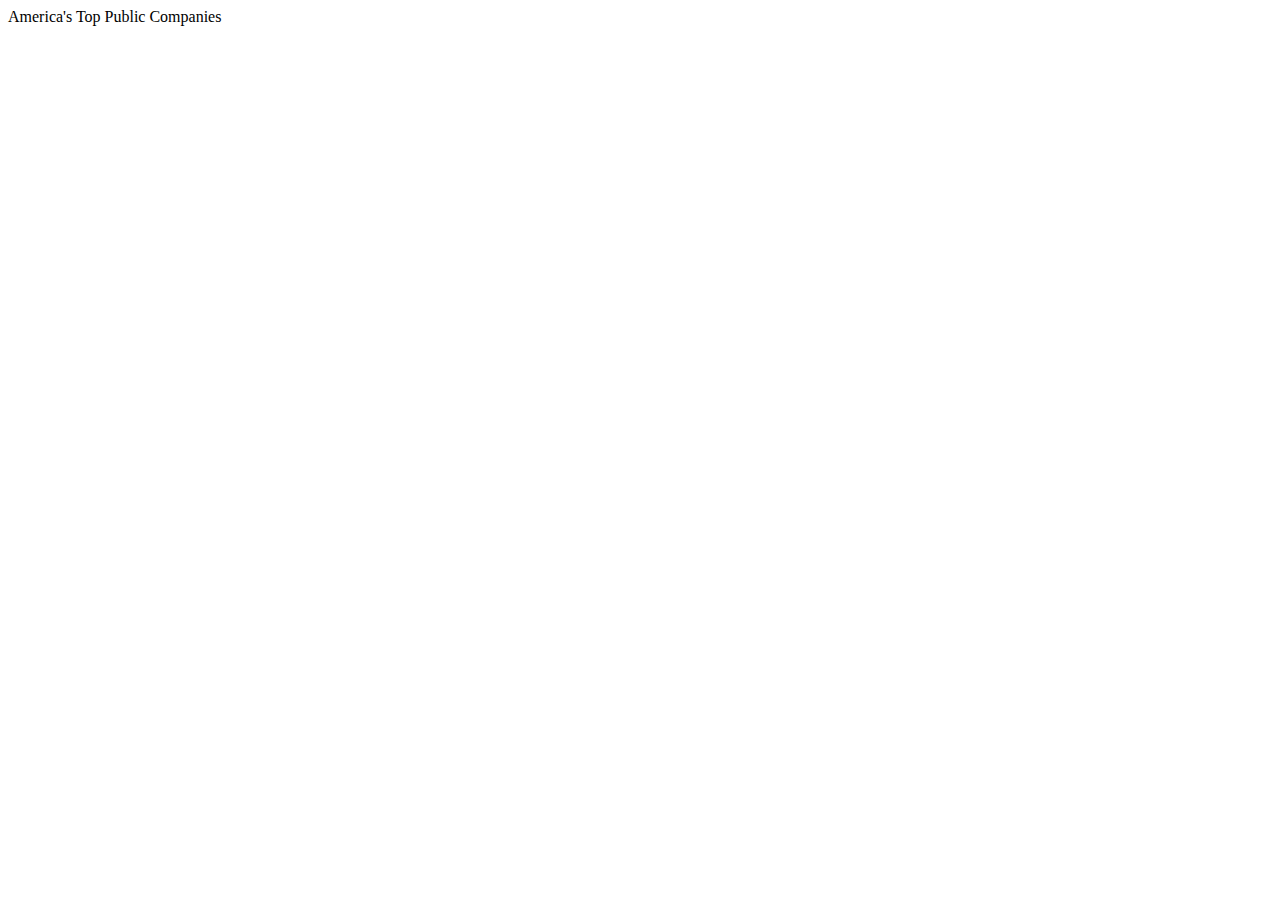
==== products/index.html @ 8b7b3ac6 "beginning lab 07" ====
<!DOCTYPE html>
<html lang="en">
<head>
    <meta charset="UTF-8">
    <meta name="viewport" content="width=device-width, initial-scale=1.0">
    <meta http-equiv="X-UA-Compatible" content="ie=edge">
    <link rel="stylesheet" href="products.css">
    <title>Products</title>
</head>
<body>
    <header>America's Top Public Companies</header>
    <section>
        <ul>
            <!-- <li>
                <span id='item-name'>Apple</span>
                <div id="image-div"><img src="https://logo.clearbit.com/apple.com" alt=id /></div>
                <div id="description-div">Apple Inc. designs, manufactures, and markets mobile communication and media devices, and personal computers.</div>
                <div id="category-div">Consumer Electronics</div>
                <div id="price-div">$227.06<span> per share</span></div>
                <div id="button-div"><button value="AAPL">Add</button></div>
            </li> -->
        </ul>
    </section>
    <script type="module" src="products.js"></script>
</body>
</html>
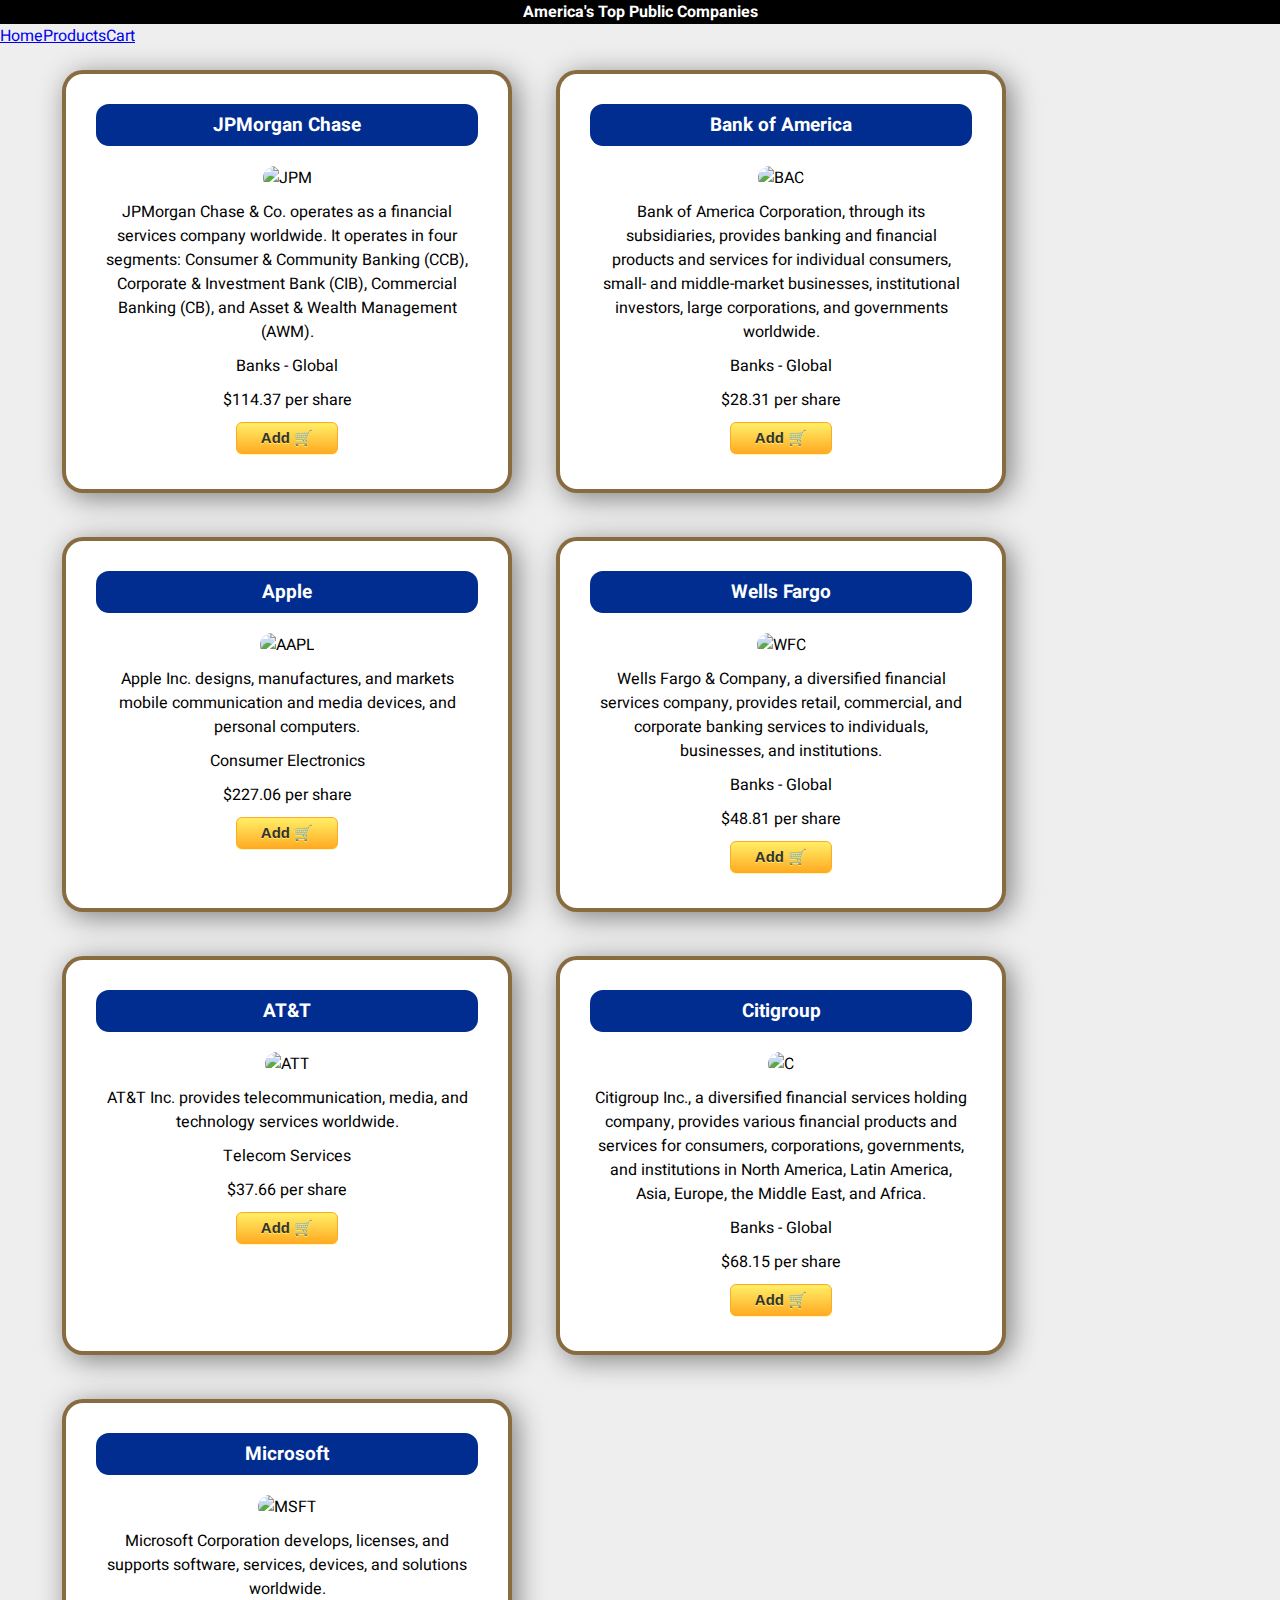
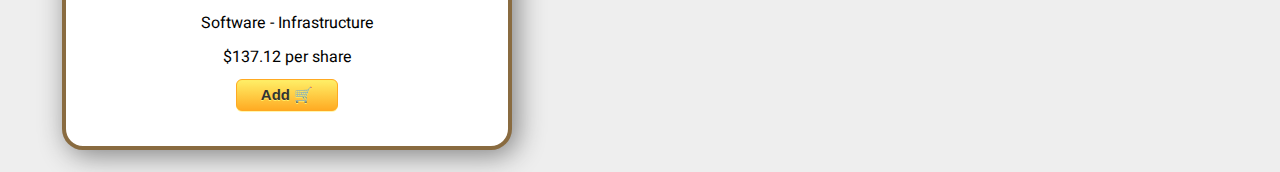
==== commit ad609961: "resolves import syntax errors" ====
--- a/products/index.html
+++ b/products/index.html
@@ -9,6 +9,7 @@
 </head>
 <body>
     <header>America's Top Public Companies</header>
+    <script type="text/javascript" src="../common/nav.js"></script>
     <section>
         <ul>
             <!-- <li>
--- a/products/products.css
+++ b/products/products.css
@@ -0,0 +1,152 @@
+@import url('https://fonts.googleapis.com/css?family=Heebo|Oswald');
+
+* {
+    box-sizing: border-box;
+}
+
+body {
+    font-family: 'Heebo', sans-serif;
+    background: #eee;
+    margin: 0;
+}
+
+section {
+    display: flex;
+    flex-wrap: wrap;
+}
+
+ul {
+    display: flex;
+    flex-wrap: wrap;
+    margin: 0;
+}
+
+/* ul {
+    background: #ffffff;
+    text-align: center;
+    list-style-type: none;
+    display: flex;
+    flex-direction: column;
+    width: 450px;
+    border: 4px rgb(97, 58, 0) solid;
+    border-radius: 21px;
+    padding: 30px;
+    margin: 22px;
+} */
+
+li {
+    background: #ffffff;
+    text-align: center;
+    list-style-type: none;
+    display: flex;
+    flex-direction: column;
+    width: 450px;
+    border: 4px rgb(97, 58, 0, 0.75) solid;
+    border-radius: 21px;
+    padding: 30px;
+    margin: 22px;
+    box-shadow: 5px 5px 28px grey;
+}
+
+#item-name {
+    background-color: rgb(0, 45, 143);
+    color: white;
+    font-size: 19px;
+    font-weight: bold;
+    padding: 7px;
+    border-radius: 13px;
+}
+
+img {
+    border-radius: 14px;
+    margin: 15px 0px 0px 0px;
+}
+
+div{
+    padding: 5px;
+}
+
+#price-li {
+    font-weight: 600;
+}
+
+/* .button-div {
+    display: flex;
+    justify-content: center;
+} */
+
+button {
+	box-shadow: 0px 1px 0px 0px #fff6af;
+	background:linear-gradient(to bottom, #ffec64 5%, #ffab23 100%);
+	background-color:#ffec64;
+	border-radius:6px;
+	border:1px solid #ffaa22;
+	display:inline-block;
+	cursor:pointer;
+	color:#333333;
+	font-family:Arial;
+	font-size:15px;
+	font-weight:bold;
+	padding:6px 24px;
+	text-decoration:none;
+    text-shadow:0px 1px 0px #ffee66;
+}
+
+button:after {
+    content: " 🛒";
+}
+
+button:hover {
+	background:linear-gradient(to bottom, #ffab23 5%, #ffec64 100%);
+	background-color:#ffab23;
+}
+
+button:active {
+	position:relative;
+	top:1px;
+}
+
+header {
+    display: block;
+    text-align: center;
+    justify-content: space-between;
+    align-items: center;
+    background: black;
+    color: white;
+    font-weight: bold;
+}
+
+/*
+header nav a {
+    color: white;
+    border: 1px solid white;
+    padding: 3px 8px;
+    text-decoration: none;
+    transition: color 200ms ease-in;
+}
+
+header nav a:hover {
+    color: coral;
+    border: 1px solid coral;
+}
+
+header, main {
+    padding: 8px;
+}
+
+h1 {
+    font-family: 'Oswald';
+}
+
+.hidden {
+    display: none;
+}
+
+.centered {
+    text-align: center;
+}
+
+.hero-image {
+    height: 250px;
+    margin-top: -35px;
+} */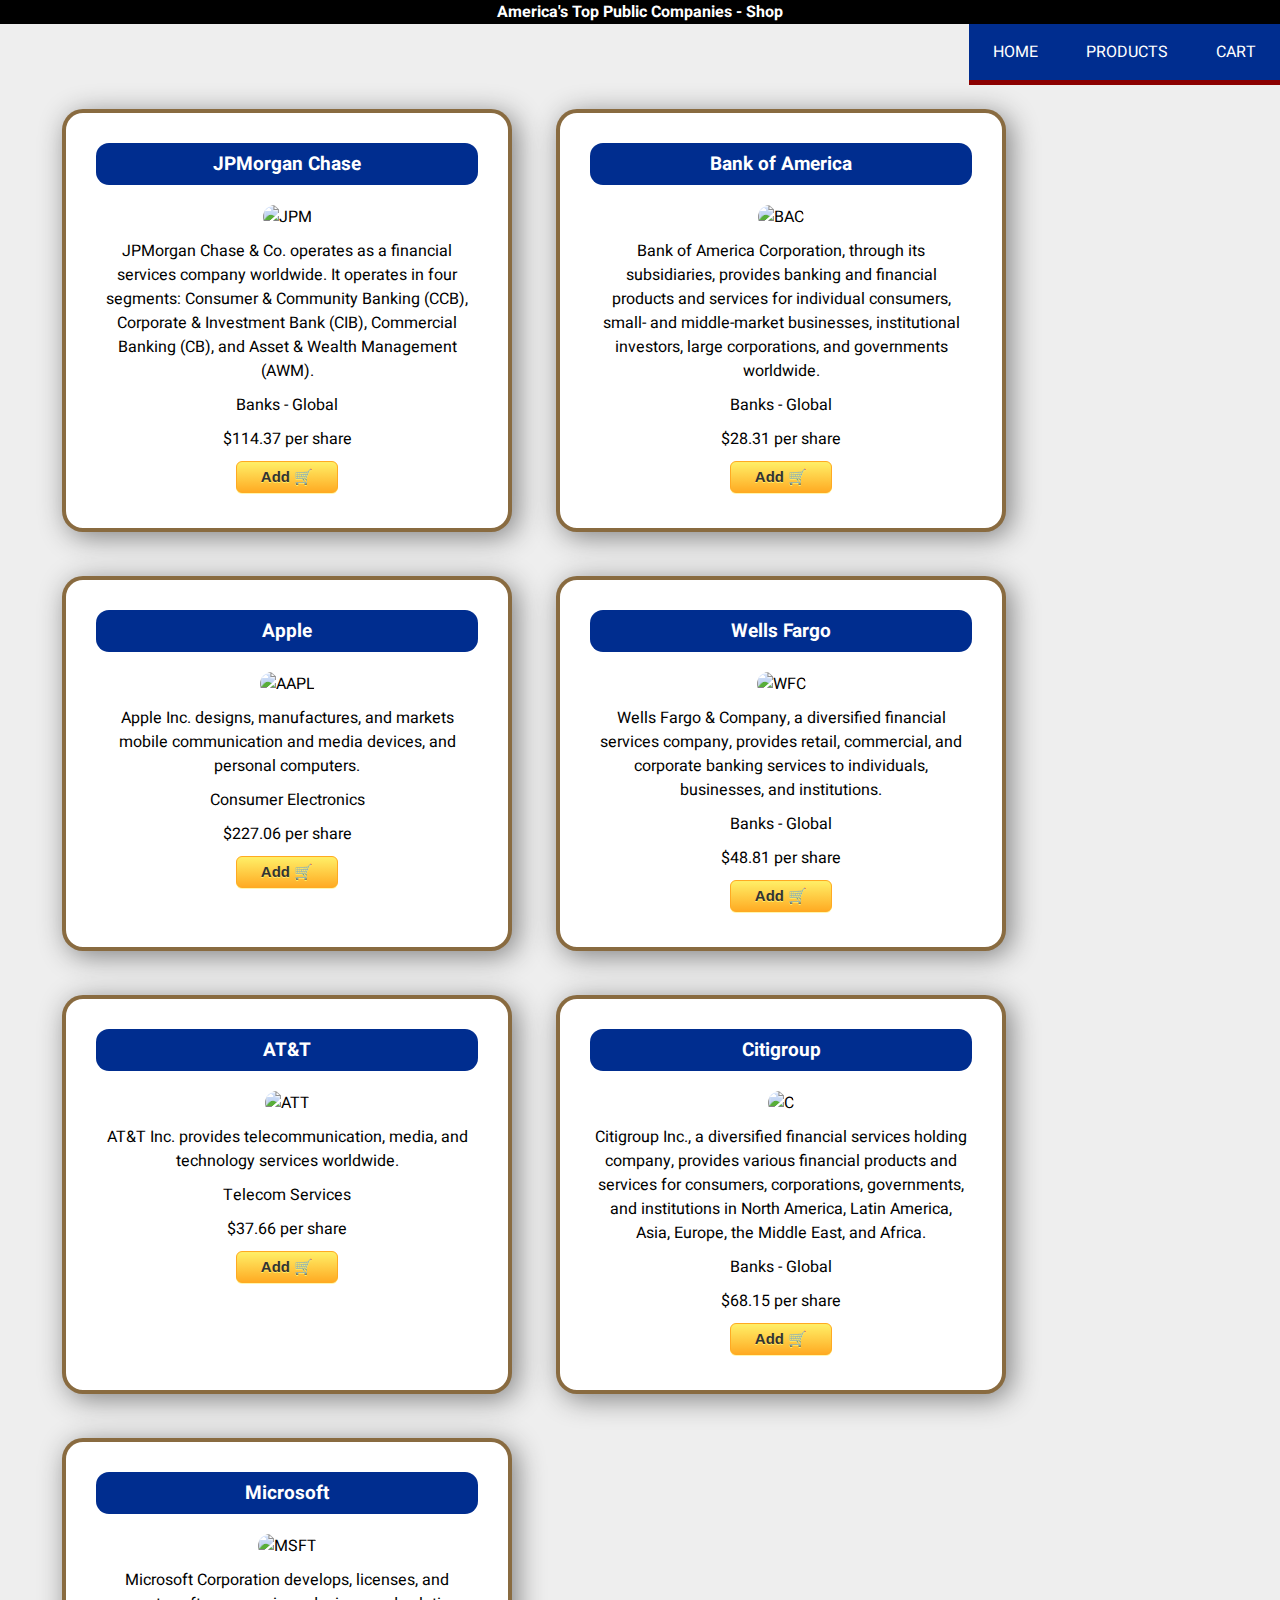
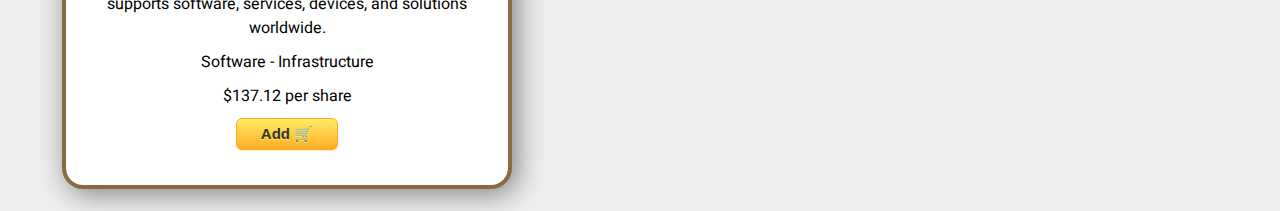
==== commit 738e37ca: "working project, beginning styling and moving tests" ====
--- a/products/index.html
+++ b/products/index.html
@@ -4,11 +4,12 @@
     <meta charset="UTF-8">
     <meta name="viewport" content="width=device-width, initial-scale=1.0">
     <meta http-equiv="X-UA-Compatible" content="ie=edge">
+    <link rel="stylesheet" href="../src/style.css">
     <link rel="stylesheet" href="products.css">
     <title>Products</title>
 </head>
 <body>
-    <header>America's Top Public Companies</header>
+    <header>America's Top Public Companies - Shop</header>
     <script type="text/javascript" src="../common/nav.js"></script>
     <section>
         <ul>
--- a/src/style.css
+++ b/src/style.css
@@ -0,0 +1,52 @@
+@import url('https://fonts.googleapis.com/css?family=Heebo|Oswald');
+
+* {
+    box-sizing: border-box;
+}
+
+body {
+    font-family: 'Heebo', sans-serif;
+    background: #eee;
+    margin: 0;
+}
+
+header {
+    display: block;
+    text-align: center;
+    justify-content: space-between;
+    align-items: center;
+    background: black;
+    color: white;
+    font-weight: bold;
+}
+nav {
+    margin-top: 16px;
+    text-align: right;
+    height: 47px;     
+}
+
+#splash-img {
+    margin: auto;
+    width: 50%;
+}
+
+/* https://css-tricks.com/css-basics-styling-links-like-boss/ */
+a {
+    background-color: #002d8f;
+    box-shadow: 0 5px 0 darkred;
+    color: white;
+    padding: 1em 1.5em;
+    position: relative;
+    text-decoration: none;
+    text-transform: uppercase;
+}
+
+a:hover {
+    background-color: darkred;
+    cursor: pointer;
+}
+
+a:active {
+    box-shadow: none;
+    top: 5px;
+}--- a/products/products.css
+++ b/products/products.css
@@ -1,15 +1,3 @@
-@import url('https://fonts.googleapis.com/css?family=Heebo|Oswald');
-
-* {
-    box-sizing: border-box;
-}
-
-body {
-    font-family: 'Heebo', sans-serif;
-    background: #eee;
-    margin: 0;
-}
-
 section {
     display: flex;
     flex-wrap: wrap;
@@ -70,11 +58,6 @@
     font-weight: 600;
 }
 
-/* .button-div {
-    display: flex;
-    justify-content: center;
-} */
-
 button {
 	box-shadow: 0px 1px 0px 0px #fff6af;
 	background:linear-gradient(to bottom, #ffec64 5%, #ffab23 100%);
@@ -105,48 +88,3 @@
 	position:relative;
 	top:1px;
 }
-
-header {
-    display: block;
-    text-align: center;
-    justify-content: space-between;
-    align-items: center;
-    background: black;
-    color: white;
-    font-weight: bold;
-}
-
-/*
-header nav a {
-    color: white;
-    border: 1px solid white;
-    padding: 3px 8px;
-    text-decoration: none;
-    transition: color 200ms ease-in;
-}
-
-header nav a:hover {
-    color: coral;
-    border: 1px solid coral;
-}
-
-header, main {
-    padding: 8px;
-}
-
-h1 {
-    font-family: 'Oswald';
-}
-
-.hidden {
-    display: none;
-}
-
-.centered {
-    text-align: center;
-}
-
-.hero-image {
-    height: 250px;
-    margin-top: -35px;
-} */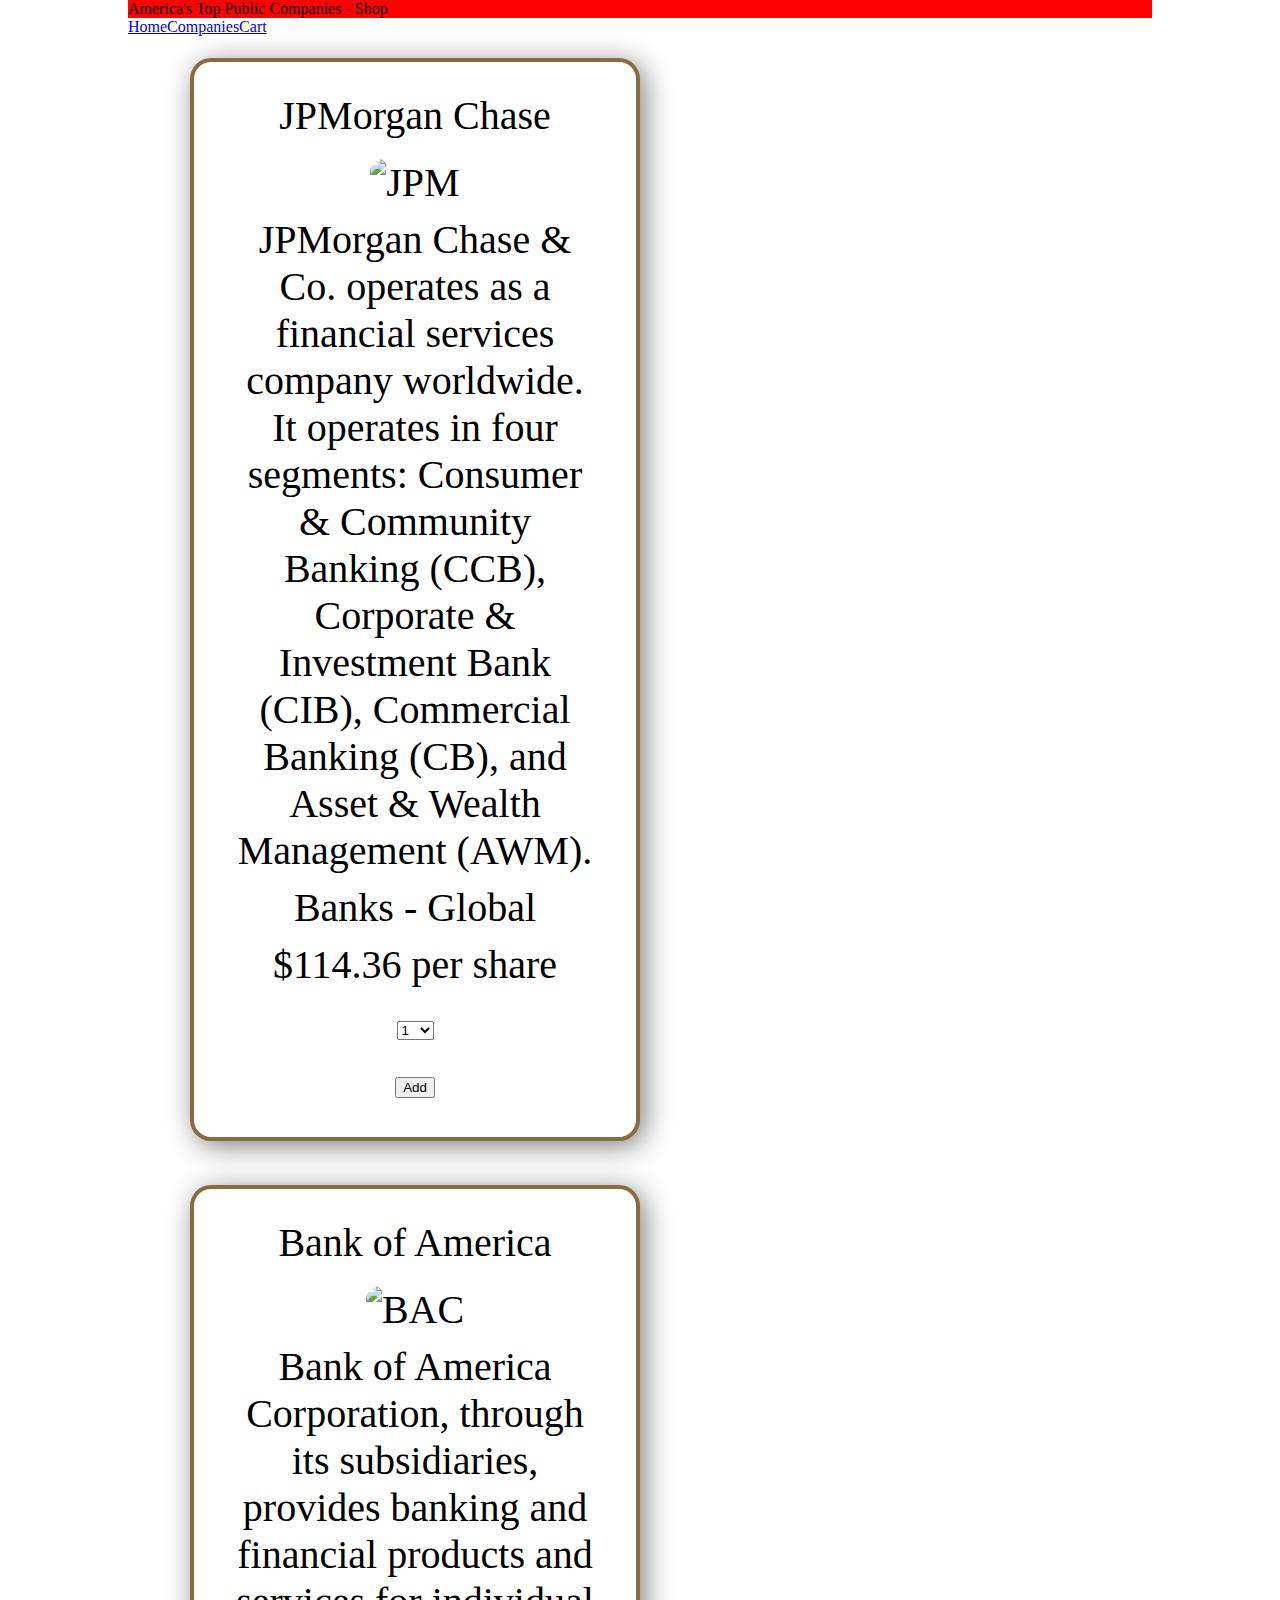
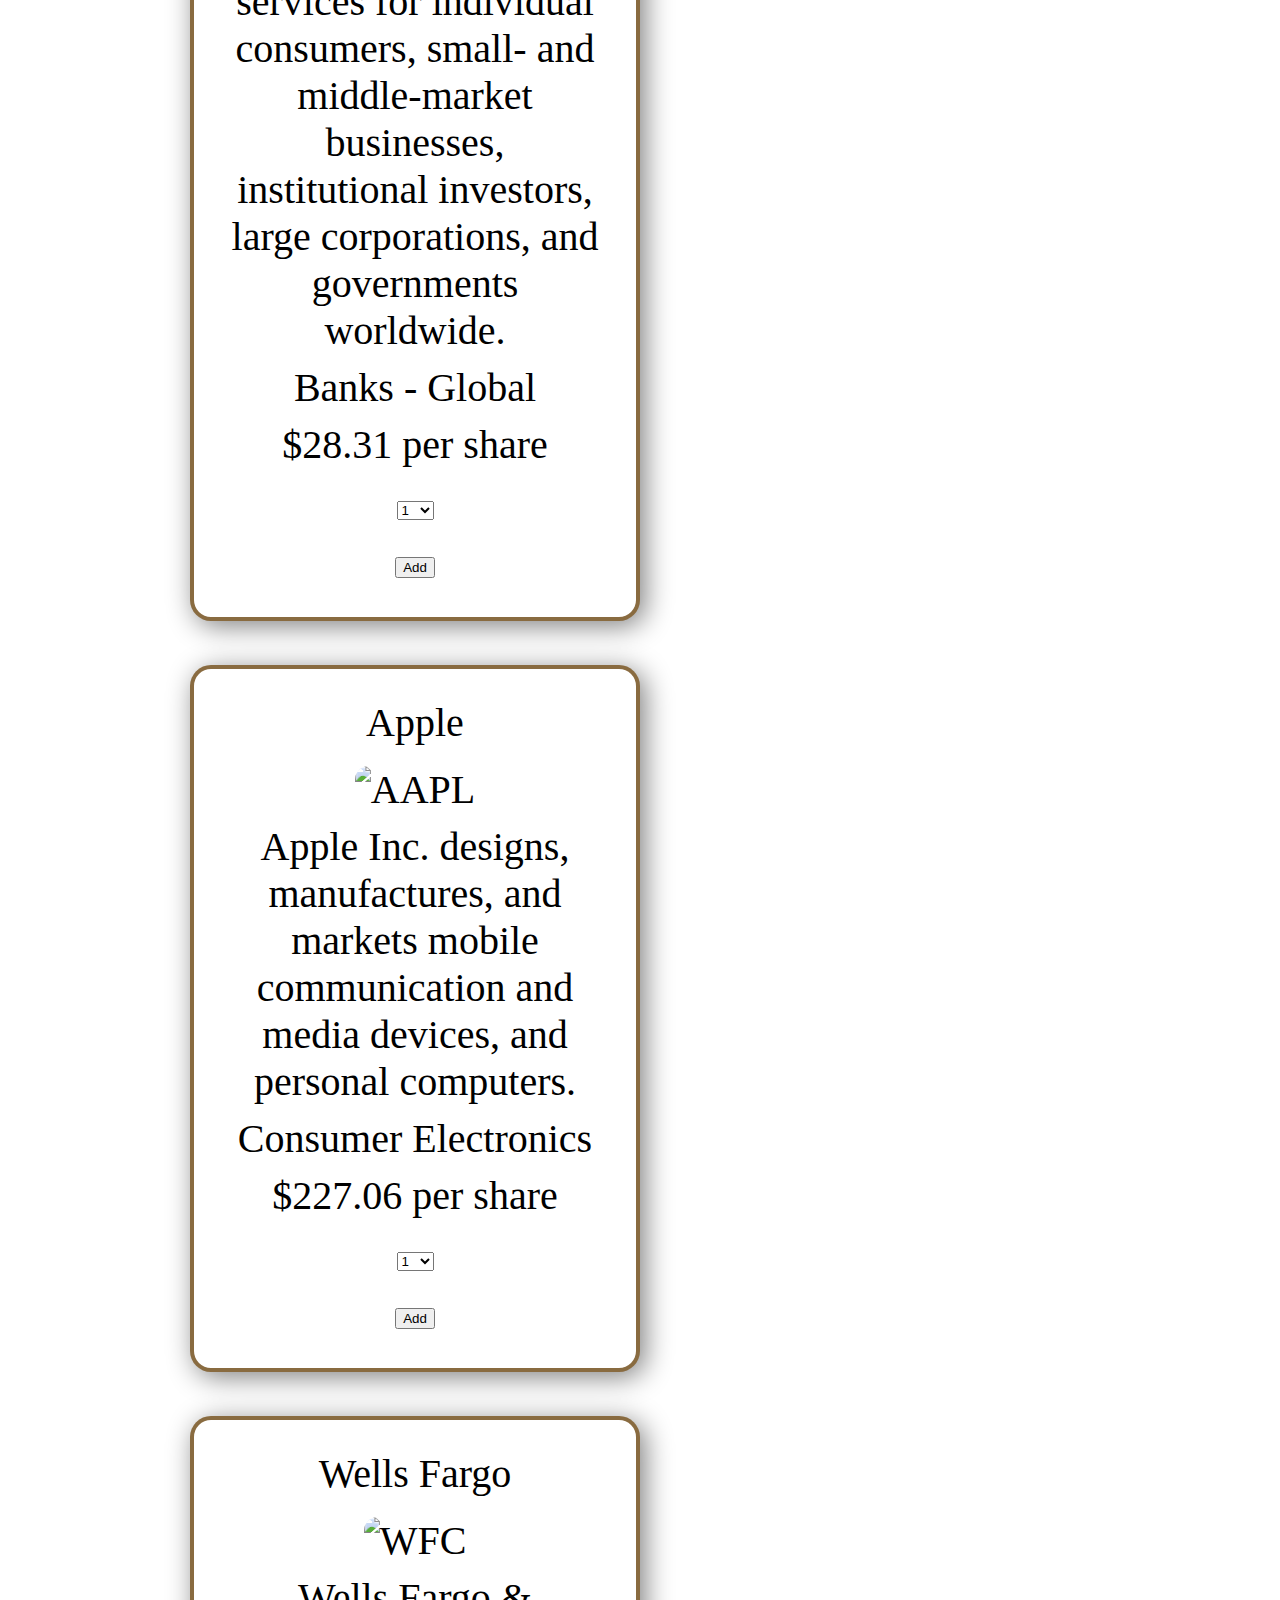
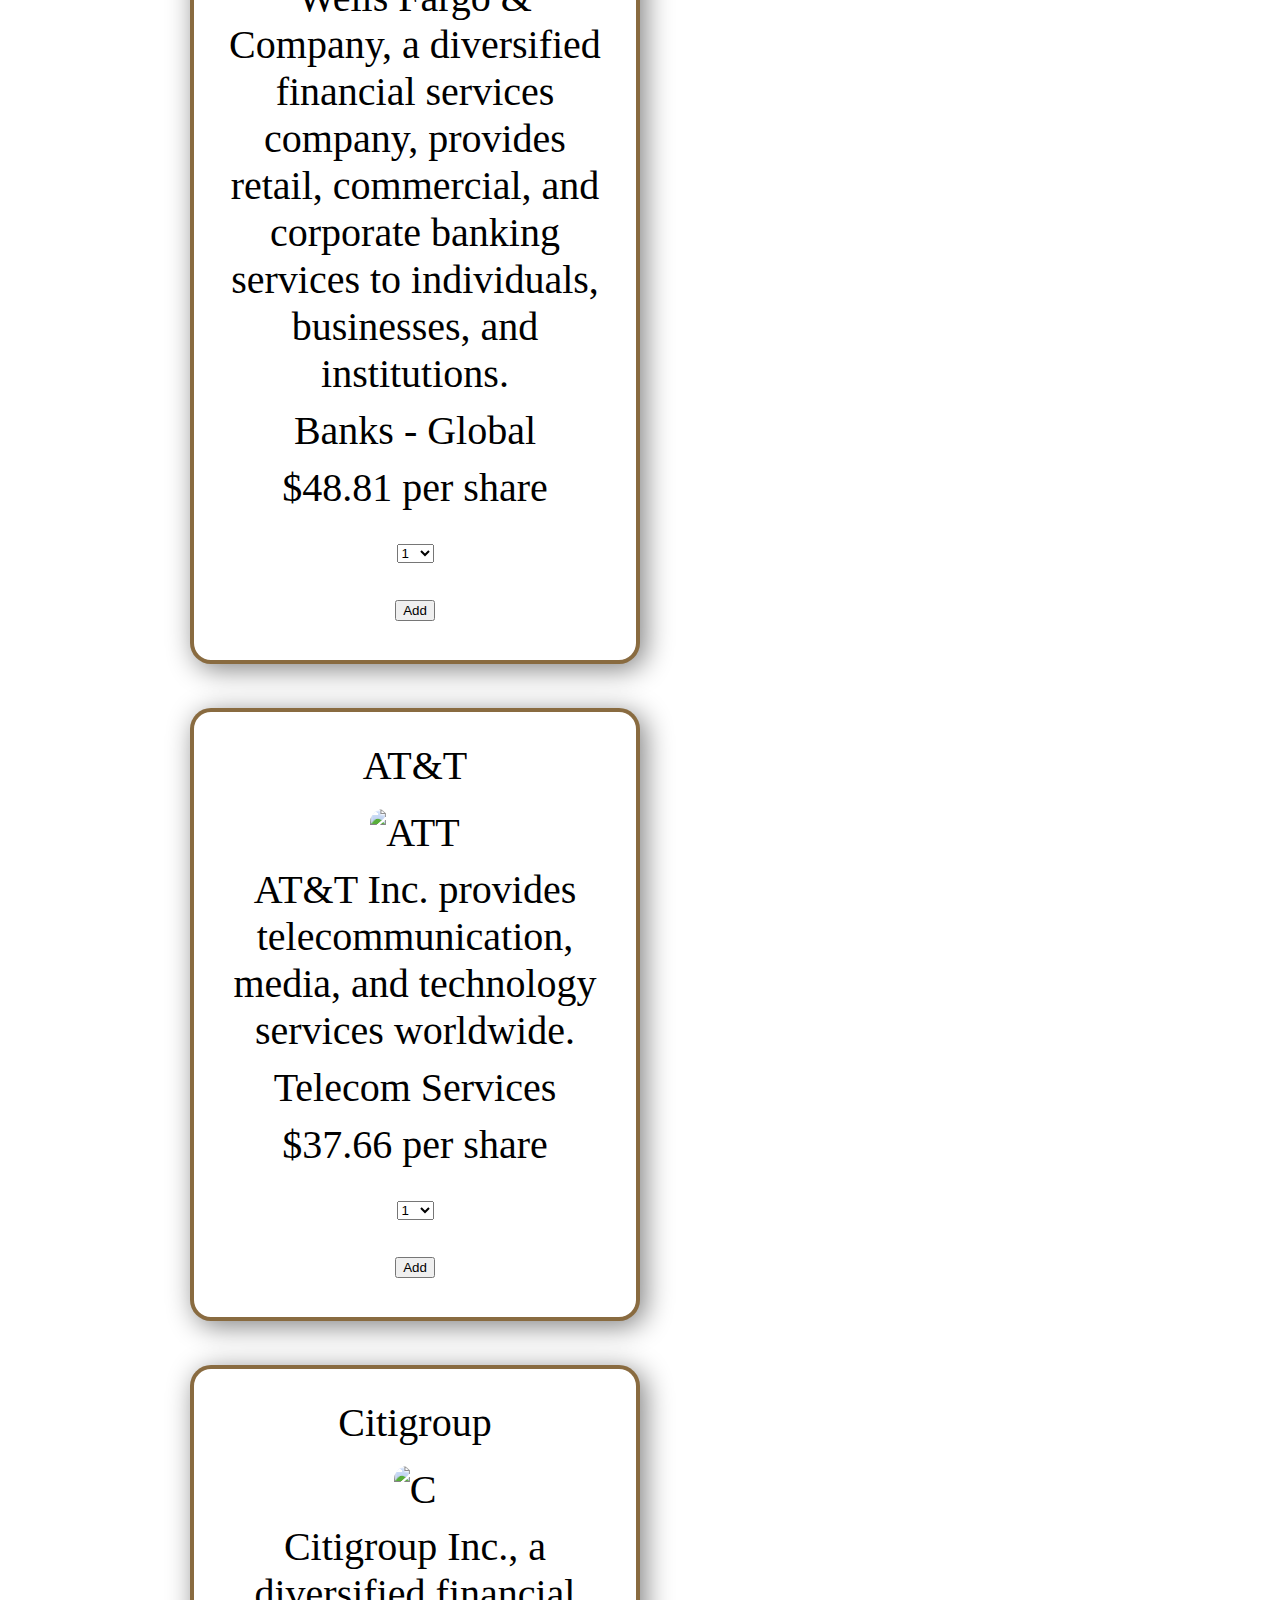
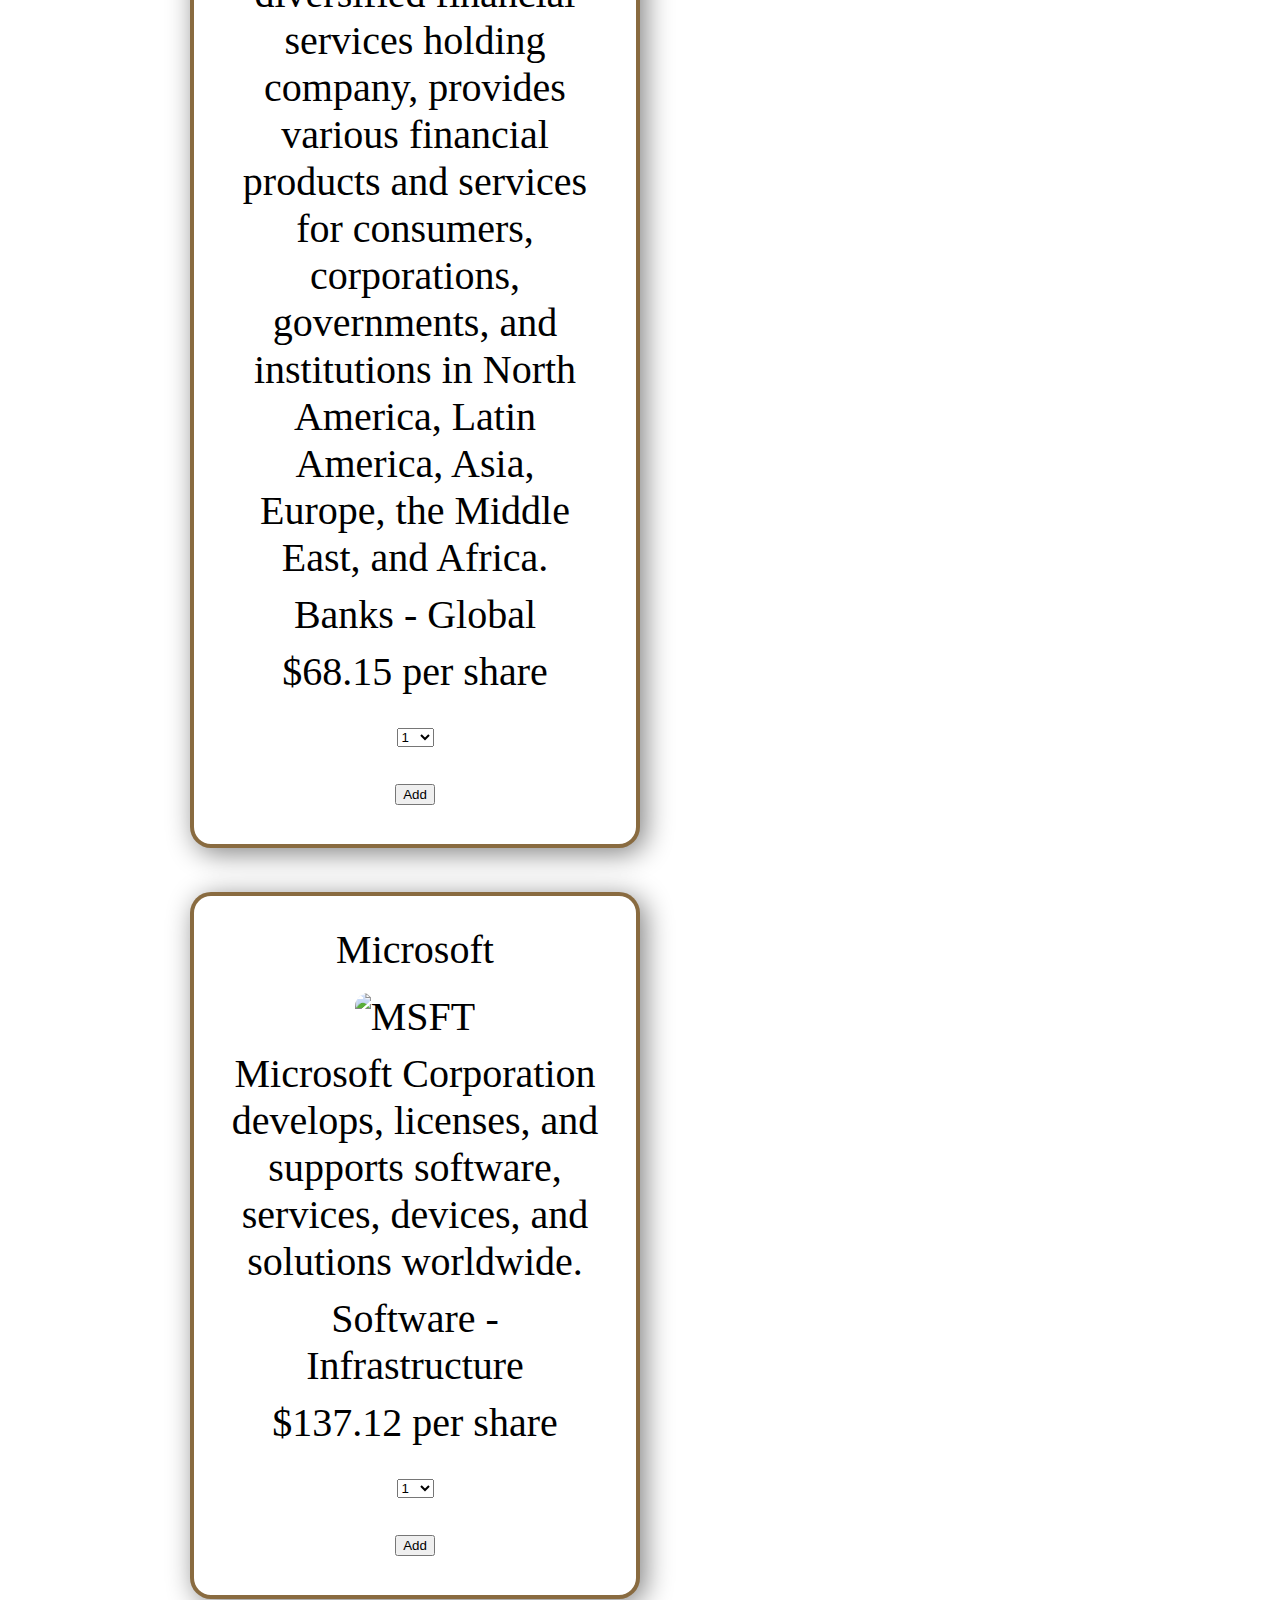
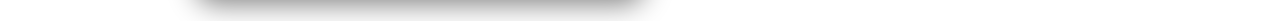
==== commit d0858900: "add wireframe version of homepage" ====
--- a/products/index.html
+++ b/products/index.html
@@ -13,14 +13,6 @@
     <script type="text/javascript" src="../common/nav.js"></script>
     <section>
         <ul>
-            <!-- <li>
-                <span id='item-name'>Apple</span>
-                <div id="image-div"><img src="https://logo.clearbit.com/apple.com" alt=id /></div>
-                <div id="description-div">Apple Inc. designs, manufactures, and markets mobile communication and media devices, and personal computers.</div>
-                <div id="category-div">Consumer Electronics</div>
-                <div id="price-div">$227.06<span> per share</span></div>
-                <div id="button-div"><button value="AAPL">Add</button></div>
-            </li> -->
         </ul>
     </section>
     <script type="module" src="products.js"></script>
--- a/src/style.css
+++ b/src/style.css
@@ -4,49 +4,107 @@
     box-sizing: border-box;
 }
 
+html, body {
+    width: 100%;
+    height: 100%
+}
+
 body {
-    font-family: 'Heebo', sans-serif;
-    background: #eee;
-    margin: 0;
+    display: grid;
+    width: 80%;
+    margin: 0 auto;
 }
 
 header {
-    display: block;
+    display: flex;
+    justify-content: space-between;
+    align-content: center;
+    background-color: #ff0101;
+}
+
+#logo {
+    margin: auto;
+    width: 200px;
+    height: 200px;
+}
+
+h1 {
+    display: flex;
+    align-items: center;
+    justify-content: center;
     text-align: center;
-    justify-content: space-between;
-    align-items: center;
-    background: black;
     color: white;
     font-weight: bold;
 }
-nav {
-    margin-top: 16px;
-    text-align: right;
-    height: 47px;     
+
+ul {
+    display: flex;
+    flex-direction: row;
+    align-content: center;
+    margin-top: 55px;
+    margin-left: -33px;
 }
 
-#splash-img {
-    margin: auto;
-    width: 50%;
+li {
+    display: inline;
+    margin: 5px;
+    padding: 25px;
+    font-size: 40px;
+    border-radius: 100%;
+    background-color: white;
 }
 
-/* https://css-tricks.com/css-basics-styling-links-like-boss/ */
-a {
-    background-color: #002d8f;
-    box-shadow: 0 5px 0 darkred;
-    color: white;
-    padding: 1em 1.5em;
-    position: relative;
-    text-decoration: none;
-    text-transform: uppercase;
+section {
+    display: grid;
+    grid-template-columns: 1fr 1fr;
+    padding: 0px;
 }
 
-a:hover {
-    background-color: darkred;
-    cursor: pointer;
+figure {
+    height: 90%;
+    width: 90%;
 }
 
-a:active {
-    box-shadow: none;
-    top: 5px;
+#hero-div {
+    height: 240px;
+    grid-column: 1/3;
+    margin: 40px;
+    margin-top: 20px;
+    margin-bottom: 20px;
+}
+
+#hero-img {
+    height: 100%;
+    width: 100%;
+}
+
+article {
+    display: grid;
+    grid-template-columns: 2fr 1fr;
+    margin-bottom: 40px;
+    background-color:#8080801f;
+}
+
+.article-img {
+    height: auto;
+    width: 100%;
+    max-width: 280px;
+    margin: auto;
+}
+
+article:nth-child(even) {
+    margin-left: 40px;
+    margin-right: 20px;
+}
+
+article:nth-child(odd) {
+    margin-left: 20px;
+    margin-right: 40px;
+}
+
+aside {
+    padding-top: 8px;
+    padding-bottom: 8px;
+    padding-right: 5px;
+    margin: auto;
 }--- a/products/products.css
+++ b/products/products.css
@@ -56,35 +56,4 @@
 
 #price-li {
     font-weight: 600;
-}
-
-button {
-	box-shadow: 0px 1px 0px 0px #fff6af;
-	background:linear-gradient(to bottom, #ffec64 5%, #ffab23 100%);
-	background-color:#ffec64;
-	border-radius:6px;
-	border:1px solid #ffaa22;
-	display:inline-block;
-	cursor:pointer;
-	color:#333333;
-	font-family:Arial;
-	font-size:15px;
-	font-weight:bold;
-	padding:6px 24px;
-	text-decoration:none;
-    text-shadow:0px 1px 0px #ffee66;
-}
-
-button:after {
-    content: " 🛒";
-}
-
-button:hover {
-	background:linear-gradient(to bottom, #ffab23 5%, #ffec64 100%);
-	background-color:#ffab23;
-}
-
-button:active {
-	position:relative;
-	top:1px;
-}
+}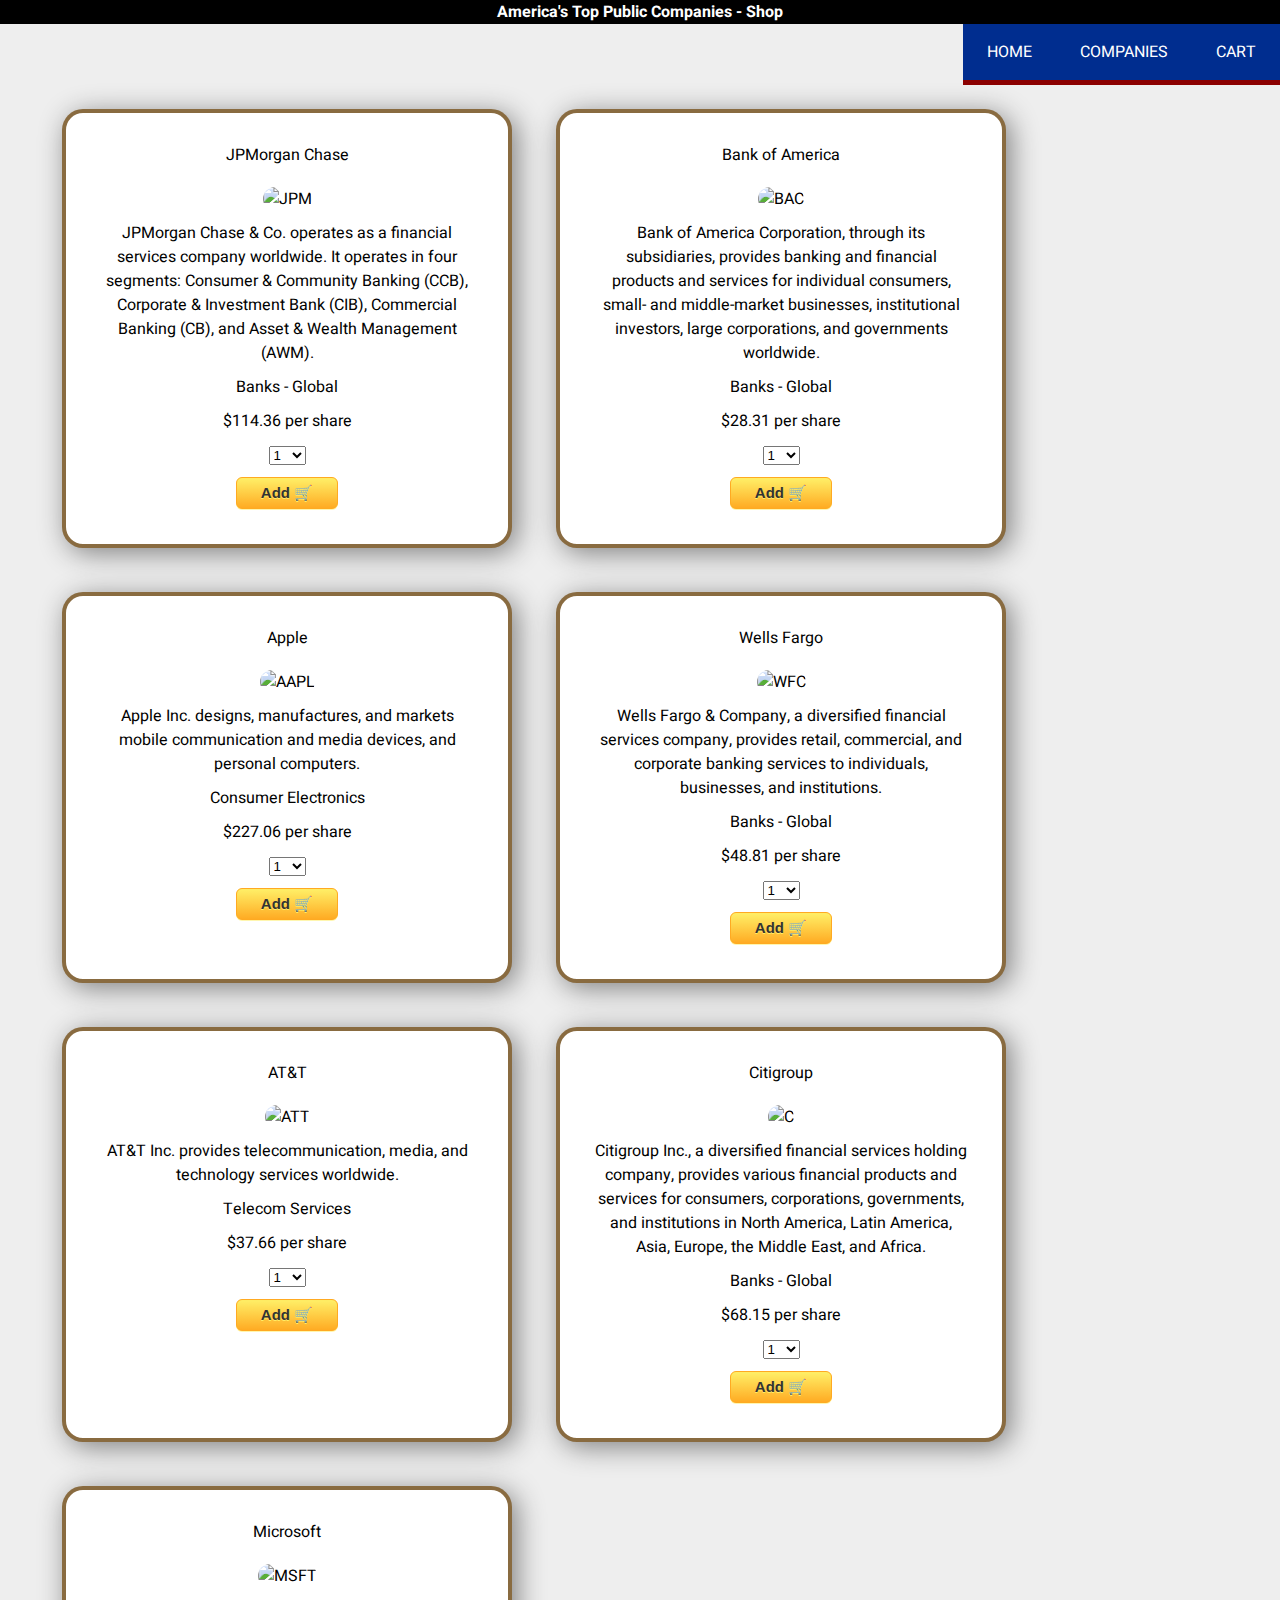
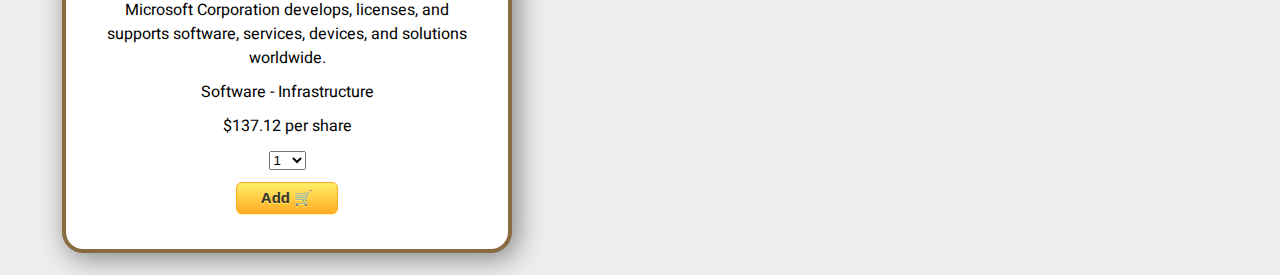
==== commit aaaba89d: "resolves CSS issues created during wireframing integration" ====
--- a/products/index.html
+++ b/products/index.html
@@ -4,7 +4,7 @@
     <meta charset="UTF-8">
     <meta name="viewport" content="width=device-width, initial-scale=1.0">
     <meta http-equiv="X-UA-Compatible" content="ie=edge">
-    <link rel="stylesheet" href="../src/style.css">
+    <link rel="stylesheet" href="../common/main.css">
     <link rel="stylesheet" href="products.css">
     <title>Products</title>
 </head>
--- a/common/main.css
+++ b/common/main.css
@@ -0,0 +1,119 @@
+@import url('https://fonts.googleapis.com/css?family=Heebo|Oswald');
+
+* {
+    box-sizing: border-box;
+}
+
+body {
+    font-family: 'Heebo', sans-serif;
+    background: #eee;
+    margin: 0;
+}
+
+header {
+    display: block;
+    text-align: center;
+    justify-content: space-between;
+    align-items: center;
+    background: black;
+    color: white;
+    font-weight: bold;
+}
+
+nav {
+    margin-top: 16px;
+    text-align: right;
+    height: 47px;     
+}
+
+#splash-img {
+    width: 75%;
+    margin-left: auto;
+    margin-right: auto;
+    display: block;
+    height: 650px;
+    margin-top: 25px;
+}
+
+/* https://css-tricks.com/css-basics-styling-links-like-boss/ */
+a {
+    background-color: #002d8f;
+    box-shadow: 0 5px 0 darkred;
+    color: white;
+    padding: 1em 1.5em;
+    position: relative;
+    text-decoration: none;
+    text-transform: uppercase;
+}
+
+a:hover {
+    background-color: darkred;
+    cursor: pointer;
+}
+
+a:active {
+    box-shadow: none;
+    top: 5px;
+}
+
+/* https://www.w3schools.com/css/tryit.asp?filename=trycss_table_fancy */
+table {
+    font-family: "Trebuchet MS", Arial, Helvetica, sans-serif;
+    border-collapse: collapse;
+    width: 100%;
+    margin-left: auto;
+    margin-right: auto;
+    margin-top: 25px;
+}
+
+td, th {
+    border: 1px solid #ddd;
+    padding: 8px;
+}
+
+tr:nth-child(even) {
+    background-color: #f2f2f2;
+}
+
+tr:hover {
+    background-color: #ddd;
+}
+
+th {
+    padding-top: 12px;
+    padding-bottom: 12px;
+    text-align: left;
+    background-color: #002d8fb3;
+    color: white;
+}
+
+button {
+	box-shadow: 0px 1px 0px 0px #fff6af;
+	background:linear-gradient(to bottom, #ffec64 5%, #ffab23 100%);
+	background-color:#ffec64;
+	border-radius:6px;
+	border:1px solid #ffaa22;
+	display:inline-block;
+	cursor:pointer;
+	color:#333333;
+	font-family:Arial;
+	font-size:15px;
+	font-weight:bold;
+	padding:6px 24px;
+	text-decoration:none;
+    text-shadow:0px 1px 0px #ffee66;
+}
+
+button:after {
+    content: " 🛒";
+}
+
+button:hover {
+	background:linear-gradient(to bottom, #ffab23 5%, #ffec64 100%);
+	background-color:#ffab23;
+}
+
+button:active {
+	position:relative;
+	top:1px;
+}--- a/products/products.css
+++ b/products/products.css
@@ -8,19 +8,6 @@
     flex-wrap: wrap;
     margin: 0;
 }
-
-/* ul {
-    background: #ffffff;
-    text-align: center;
-    list-style-type: none;
-    display: flex;
-    flex-direction: column;
-    width: 450px;
-    border: 4px rgb(97, 58, 0) solid;
-    border-radius: 21px;
-    padding: 30px;
-    margin: 22px;
-} */
 
 li {
     background: #ffffff;
